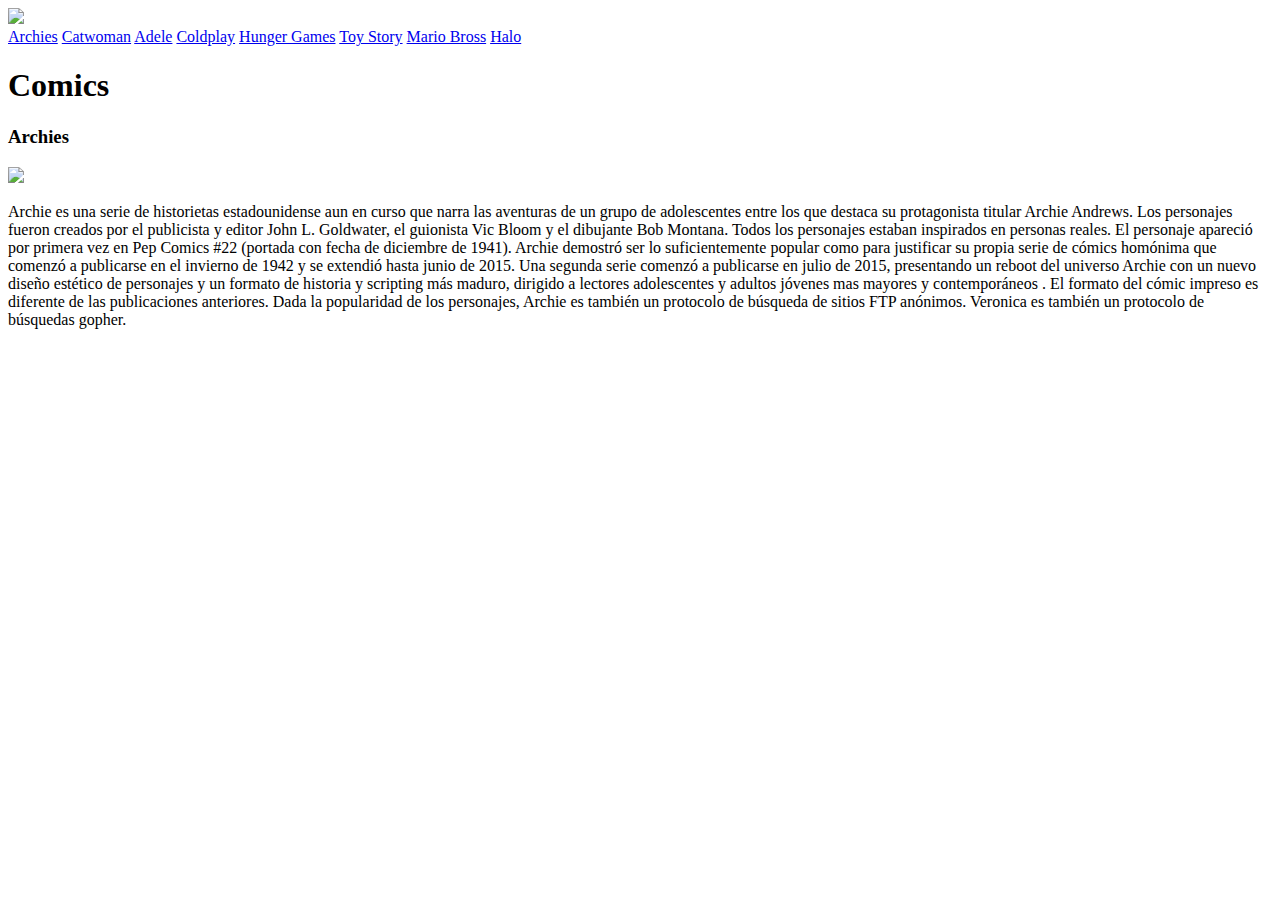
==== index.html @ b6e11481 "First Commit" ====
<!doctype html>
<html>
<head>
<meta charset="UTF-8">
<title>Hobbie Place</title>
</head>

<body>
	<header><img src="banner.jpg"></header>
<nav>	<a href="index.html">Archies</a>
	<a href="comic2.html">Catwoman</a>
	<a href="adele.html">Adele</a>
	<a href="coldplay.html">Coldplay</a>
	<a href="thg.html">Hunger Games</a>
	<a href="toy.html">Toy Story</a>
	<a href="mario.html">Mario Bross</a>
	<a href="halo.html">Halo</a>
	<section>
	<h1>Comics</h1>
	<h3>Archies</h3>
    <img src="Imagenes/comic1.jpg">
	<p>Archie es una serie de historietas estadounidense aun en curso que narra las aventuras de un grupo de adolescentes entre los que destaca su protagonista titular Archie Andrews. Los personajes fueron creados por el publicista y editor John L. Goldwater, el guionista Vic Bloom y el dibujante Bob Montana. Todos los personajes estaban inspirados en personas reales. El personaje apareció por primera vez en Pep Comics #22 (portada con fecha de diciembre de 1941). Archie demostró ser lo suficientemente popular como para justificar su propia serie de cómics homónima que comenzó a publicarse en el invierno de 1942 y se extendió hasta junio de 2015. Una segunda serie comenzó a publicarse en julio de 2015, presentando un reboot del universo Archie con un nuevo diseño estético de personajes y un formato de historia y scripting más maduro, dirigido a lectores adolescentes y adultos jóvenes mas mayores y contemporáneos . El formato del cómic impreso es diferente de las publicaciones anteriores.

Dada la popularidad de los personajes, Archie es también un protocolo de búsqueda de sitios FTP anónimos. Veronica es también un protocolo de búsquedas gopher.</p>
	
	
	</section>
	</nav>
</body>
</html>
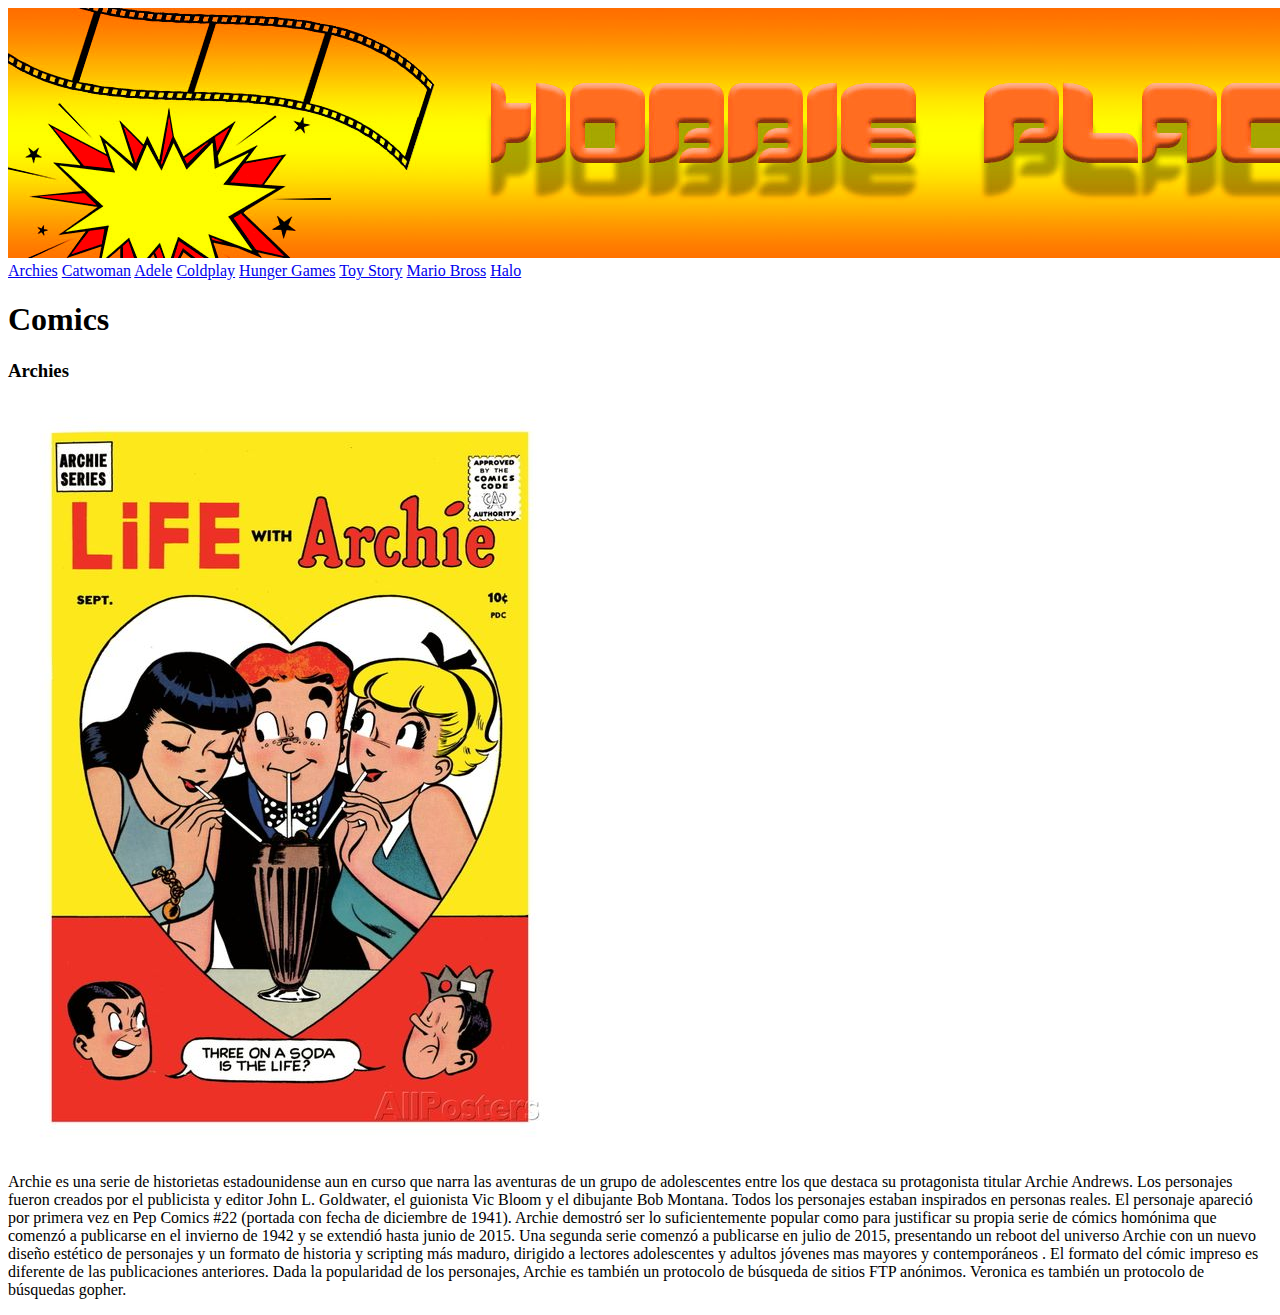
==== commit 52c23219: "Agregando Imagenes y Areglando Rutas" ====
--- a/index.html
+++ b/index.html
@@ -6,7 +6,7 @@
 </head>
 
 <body>
-	<header><img src="banner.jpg"></header>
+	<header><img src="Imagenes/banner.jpg"></header>
 <nav>	<a href="index.html">Archies</a>
 	<a href="comic2.html">Catwoman</a>
 	<a href="adele.html">Adele</a>
@@ -22,9 +22,9 @@
 	<p>Archie es una serie de historietas estadounidense aun en curso que narra las aventuras de un grupo de adolescentes entre los que destaca su protagonista titular Archie Andrews. Los personajes fueron creados por el publicista y editor John L. Goldwater, el guionista Vic Bloom y el dibujante Bob Montana. Todos los personajes estaban inspirados en personas reales. El personaje apareció por primera vez en Pep Comics #22 (portada con fecha de diciembre de 1941). Archie demostró ser lo suficientemente popular como para justificar su propia serie de cómics homónima que comenzó a publicarse en el invierno de 1942 y se extendió hasta junio de 2015. Una segunda serie comenzó a publicarse en julio de 2015, presentando un reboot del universo Archie con un nuevo diseño estético de personajes y un formato de historia y scripting más maduro, dirigido a lectores adolescentes y adultos jóvenes mas mayores y contemporáneos . El formato del cómic impreso es diferente de las publicaciones anteriores.
 
 Dada la popularidad de los personajes, Archie es también un protocolo de búsqueda de sitios FTP anónimos. Veronica es también un protocolo de búsquedas gopher.</p>
-	
-	
+
+
 	</section>
 	</nav>
 </body>
-</html> 
+</html>
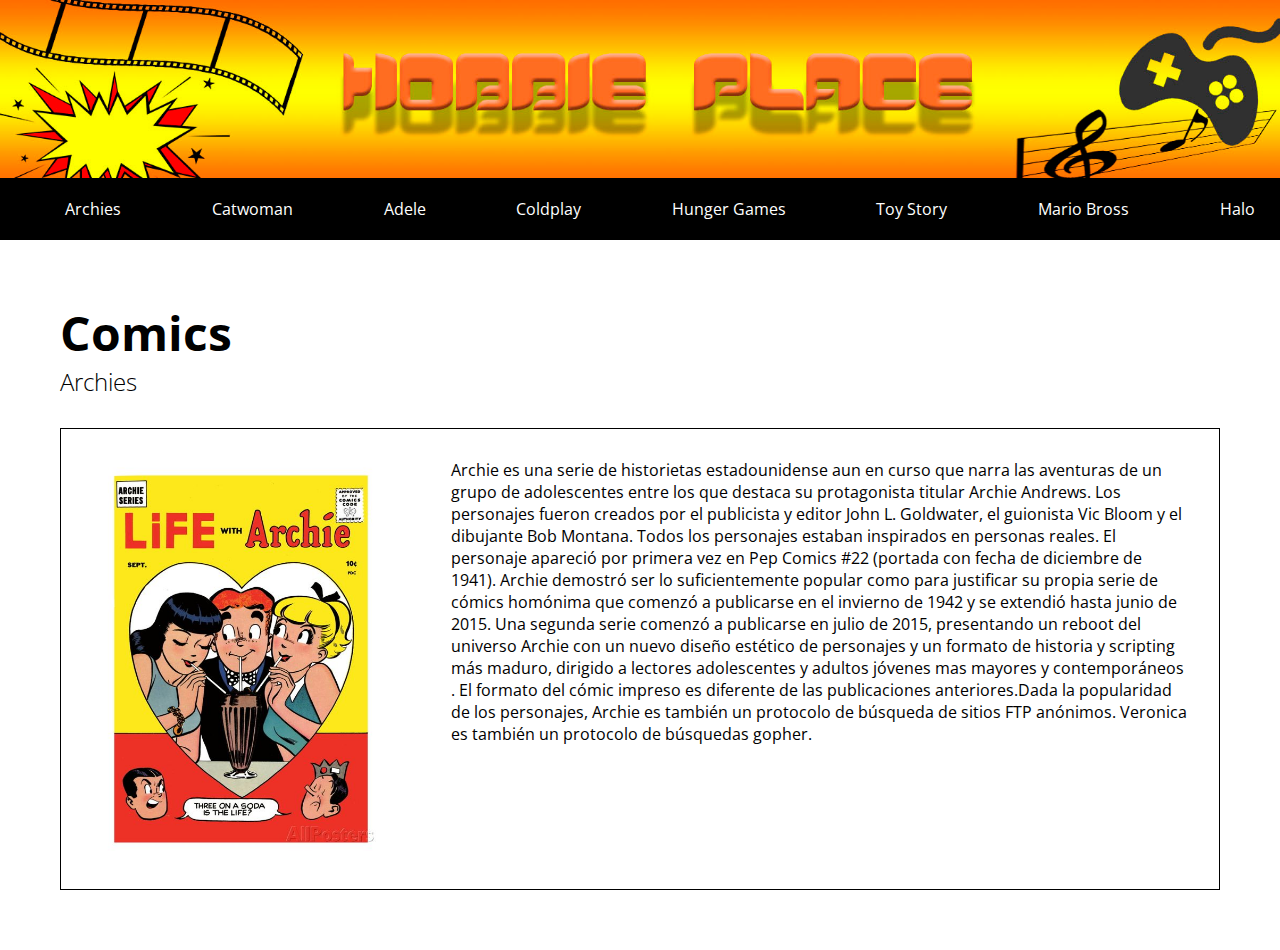
==== commit 55ede975: "Fixing all the Module with Standart Desing Pending Responsive Design" ====
--- a/index.html
+++ b/index.html
@@ -3,28 +3,33 @@
 <head>
 <meta charset="UTF-8">
 <title>Hobbie Place</title>
+	<link rel="stylesheet" href="css/estilos.css">
+	<img src="Imagenes/banner.jpg">
 </head>
+<body>
 
-<body>
-	<header><img src="Imagenes/banner.jpg"></header>
-<nav>	<a href="index.html">Archies</a>
-	<a href="comic2.html">Catwoman</a>
-	<a href="adele.html">Adele</a>
-	<a href="coldplay.html">Coldplay</a>
-	<a href="thg.html">Hunger Games</a>
-	<a href="toy.html">Toy Story</a>
-	<a href="mario.html">Mario Bross</a>
-	<a href="halo.html">Halo</a>
+	<nav>
+		<a href="index.html">Archies</a>
+		<a href="comic2.html">Catwoman</a>
+		<a href="adele.html">Adele</a>
+		<a href="coldplay.html">Coldplay</a>
+		<a href="thg.html">Hunger Games</a>
+		<a href="toy.html">Toy Story</a>
+		<a href="mario.html">Mario Bross</a>
+		<a href="halo.html">Halo</a>
+	</nav>
+
 	<section>
-	<h1>Comics</h1>
-	<h3>Archies</h3>
-    <img src="Imagenes/comic1.jpg">
-	<p>Archie es una serie de historietas estadounidense aun en curso que narra las aventuras de un grupo de adolescentes entre los que destaca su protagonista titular Archie Andrews. Los personajes fueron creados por el publicista y editor John L. Goldwater, el guionista Vic Bloom y el dibujante Bob Montana. Todos los personajes estaban inspirados en personas reales. El personaje apareció por primera vez en Pep Comics #22 (portada con fecha de diciembre de 1941). Archie demostró ser lo suficientemente popular como para justificar su propia serie de cómics homónima que comenzó a publicarse en el invierno de 1942 y se extendió hasta junio de 2015. Una segunda serie comenzó a publicarse en julio de 2015, presentando un reboot del universo Archie con un nuevo diseño estético de personajes y un formato de historia y scripting más maduro, dirigido a lectores adolescentes y adultos jóvenes mas mayores y contemporáneos . El formato del cómic impreso es diferente de las publicaciones anteriores.
+		<h1>Comics</h1>
+		<h3>Archies</h3>
 
-Dada la popularidad de los personajes, Archie es también un protocolo de búsqueda de sitios FTP anónimos. Veronica es también un protocolo de búsquedas gopher.</p>
+		<div class="contenido">
+			<img src="Imagenes/comic1.jpg">
+			<p>
+				Archie es una serie de historietas estadounidense aun en curso que narra las aventuras de un grupo de adolescentes entre los que destaca su protagonista titular Archie Andrews. Los personajes fueron creados por el publicista y editor John L. Goldwater, el guionista Vic Bloom y el dibujante Bob Montana. Todos los personajes estaban inspirados en personas reales. El personaje apareció por primera vez en Pep Comics #22 (portada con fecha de diciembre de 1941). Archie demostró ser lo suficientemente popular como para justificar su propia serie de cómics homónima que comenzó a publicarse en el invierno de 1942 y se extendió hasta junio de 2015. Una segunda serie comenzó a publicarse en julio de 2015, presentando un reboot del universo Archie con un nuevo diseño estético de personajes y un formato de historia y scripting más maduro, dirigido a lectores adolescentes y adultos jóvenes mas mayores y contemporáneos . El formato del cómic impreso es diferente de las publicaciones anteriores.Dada la popularidad de los personajes, Archie es también un protocolo de búsqueda de sitios FTP anónimos. Veronica es también un protocolo de búsquedas gopher.
+			</p>
+		</div>
+	</section>
 
-
-	</section>
-	</nav>
 </body>
 </html>
--- a/css/estilos.css
+++ b/css/estilos.css
@@ -0,0 +1,62 @@
+@import url('https://fonts.googleapis.com/css?family=Open+Sans:300,400,700&display=swap');
+* {
+  margin: 0px;
+  padding: 0px;
+  border: none;
+  /* background-color: black; */
+  font-family: 'Open Sans';
+}
+body {
+  display: flex;
+  flex-direction: column;
+}
+img {
+  width: 100%;
+  height: 100%;
+}
+body section img {
+  padding:30px;
+}
+
+nav {
+  display: flex;
+  justify-content: center;
+  align-items: center;
+  padding:20px;
+  background:black;
+  width:100%;
+  justify-content: space-around;
+  font-weight: light;
+}
+nav a {
+  font-size:1em;
+  color:#fff;
+  list-style: none;
+  text-decoration: none;
+}
+nav a:hover {
+  color:orange;
+}
+section {
+  display:flex;
+  flex-direction: column;
+  padding:60px;
+}
+section h1 {
+  font-size:3em;
+}
+section h3 {
+  font-size:1.5em;
+  font-weight:300;
+  margin-bottom:30px;
+}
+section img {
+  width: 300px;
+}
+section .contenido {
+  display: flex;
+  border: 1px solid #000;
+}
+section .contenido p {
+  padding:30px;
+}
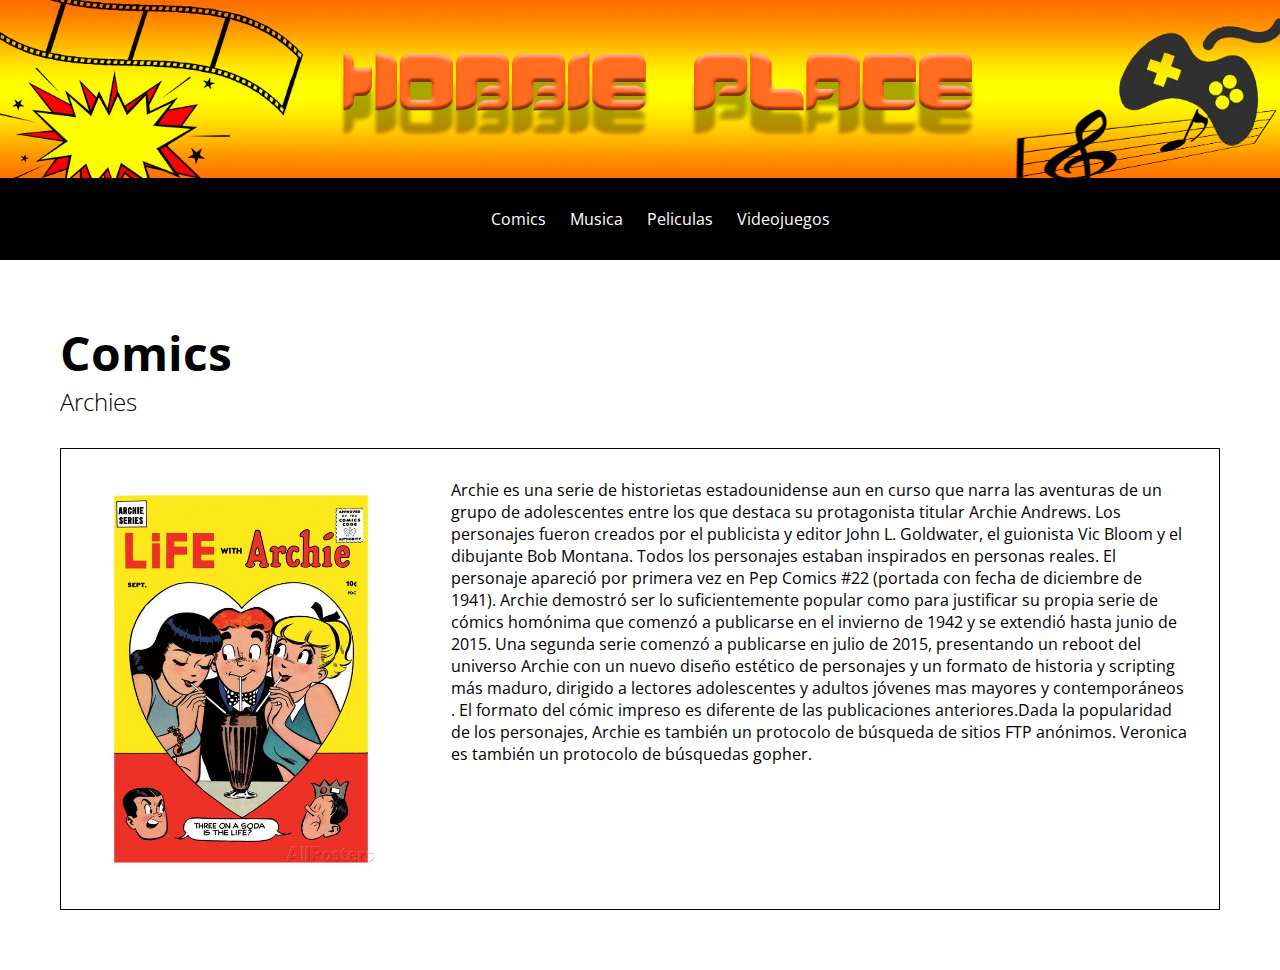
==== commit 4fe2b35e: "Menu Desplegable" ====
--- a/index.html
+++ b/index.html
@@ -4,20 +4,51 @@
 <meta charset="UTF-8">
 <title>Hobbie Place</title>
 	<link rel="stylesheet" href="css/estilos.css">
+	<link rel="stylesheet" href="css/header.css">
 	<img src="Imagenes/banner.jpg">
 </head>
 <body>
 
+
+	<!-- Zona de Header -->
 	<nav>
-		<a href="index.html">Archies</a>
-		<a href="comic2.html">Catwoman</a>
-		<a href="adele.html">Adele</a>
-		<a href="coldplay.html">Coldplay</a>
-		<a href="thg.html">Hunger Games</a>
-		<a href="toy.html">Toy Story</a>
-		<a href="mario.html">Mario Bross</a>
-		<a href="halo.html">Halo</a>
+		<ul class="nav">
+
+			<li><a href="">Comics</a>
+				<ul>
+					<li><a href="index.html">Archies</a></li>
+					<li><a href="comic2.html">CatWoman</a></li>
+				</ul>
+			</li>
+
+			<li><a href="">Musica</a>
+				<ul>
+					<li><a href="adele.html">Adele</a></li>
+					<li><a href="coldplay.html">Coldplay</a></li>
+				</ul>
+			</li>
+
+			<li><a href="">Peliculas</a>
+				<ul>
+					<li><a href="thg.html">The hunger Games</a></li>
+					<li><a href="toy.html">Toy Story</a></li>
+
+				</ul>
+			</li>
+
+			<li><a href="">Videojuegos</a>
+				<ul>
+					<li><a href="mario.html">Mario Bross</a></li>
+					<li><a href="halo.html">Halo</a></li>
+				</ul>
+			</li>
+
+
+		</ul>
 	</nav>
+
+	<!-- Fin Zona de Header -->
+
 
 	<section>
 		<h1>Comics</h1>
--- a/css/header.css
+++ b/css/header.css
@@ -0,0 +1,46 @@
+#header {
+  display: flex;
+  width:100%;
+  margin:auto;
+  background: yellow;
+  font-family:Arial, Helvetica, sans-serif;
+}
+
+ul, ol {
+  list-style:none;
+}
+
+.nav > li {
+  float:left;
+}
+
+.nav li a {
+  background-color:#000;
+  color:#fff;
+  text-decoration:none;
+  padding:10px 12px;
+  display:block;
+}
+
+.nav li a:hover {
+  background-color:#434343;
+}
+
+.nav li ul {
+  display:none;
+  position:absolute;
+  min-width:140px;
+}
+
+.nav li:hover > ul {
+  display:block;
+}
+
+.nav li ul li {
+  position:relative;
+}
+
+.nav li ul li ul {
+  right:-140px;
+  top:0px;
+}
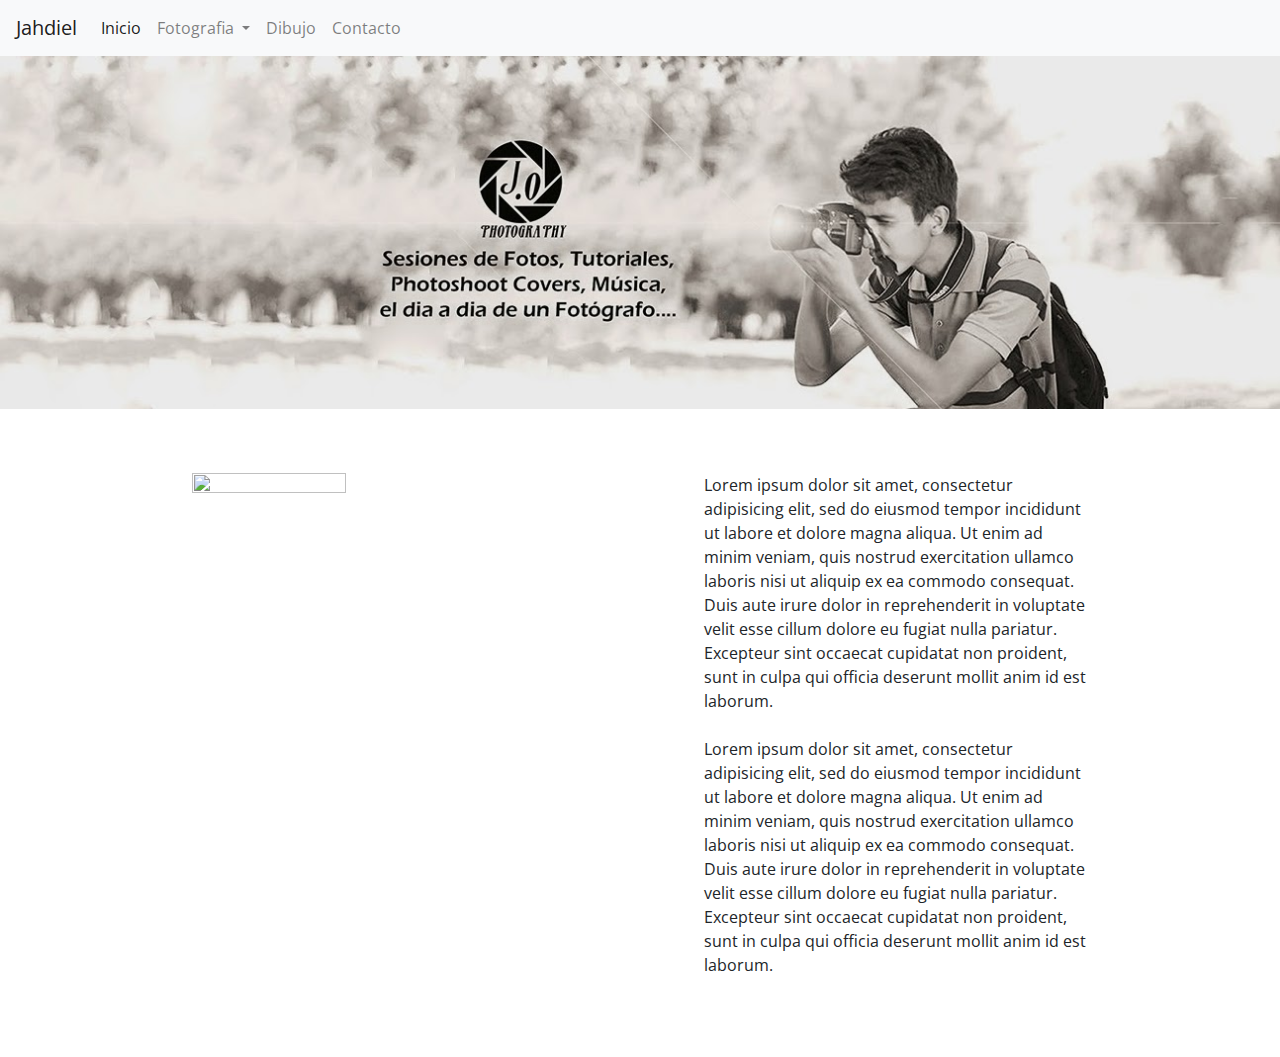
==== commit 32097e7b: "Jahdiel Orozco WEB" ====
--- a/index.html
+++ b/index.html
@@ -5,62 +5,62 @@
 <title>Hobbie Place</title>
 	<link rel="stylesheet" href="css/estilos.css">
 	<link rel="stylesheet" href="css/header.css">
-	<img src="Imagenes/banner.jpg">
+	<link rel="stylesheet" href="https://stackpath.bootstrapcdn.com/bootstrap/4.4.1/css/bootstrap.min.css" integrity="sha384-Vkoo8x4CGsO3+Hhxv8T/Q5PaXtkKtu6ug5TOeNV6gBiFeWPGFN9MuhOf23Q9Ifjh" crossorigin="anonymous">
+
 </head>
 <body>
 
-
 	<!-- Zona de Header -->
-	<nav>
-		<ul class="nav">
-
-			<li><a href="">Comics</a>
-				<ul>
-					<li><a href="index.html">Archies</a></li>
-					<li><a href="comic2.html">CatWoman</a></li>
-				</ul>
-			</li>
-
-			<li><a href="">Musica</a>
-				<ul>
-					<li><a href="adele.html">Adele</a></li>
-					<li><a href="coldplay.html">Coldplay</a></li>
-				</ul>
-			</li>
-
-			<li><a href="">Peliculas</a>
-				<ul>
-					<li><a href="thg.html">The hunger Games</a></li>
-					<li><a href="toy.html">Toy Story</a></li>
-
-				</ul>
-			</li>
-
-			<li><a href="">Videojuegos</a>
-				<ul>
-					<li><a href="mario.html">Mario Bross</a></li>
-					<li><a href="halo.html">Halo</a></li>
-				</ul>
-			</li>
-
-
-		</ul>
+	<nav class="navbar navbar-expand-lg navbar-light bg-light">
+		<a class="navbar-brand" href="#">Jahdiel</a>
+		<button class="navbar-toggler" type="button" data-toggle="collapse" data-target="#navbarNav" aria-controls="navbarNav" aria-expanded="false" aria-label="Toggle navigation">
+			<span class="navbar-toggler-icon"></span>
+		</button>
+		<div class="collapse navbar-collapse" id="navbarNav">
+			<ul class="navbar-nav">
+				<li class="nav-item active">
+					<a class="nav-link" href="index.html">Inicio <span class="sr-only">(current)</span></a>
+				</li>
+				<li class="nav-item dropdown">
+					<a class="nav-link dropdown-toggle" href="#" id="navbarDropdownMenuLink" role="button" data-toggle="dropdown" aria-haspopup="true" aria-expanded="false">
+						Fotografia
+					</a>
+					<div class="dropdown-menu" aria-labelledby="navbarDropdownMenuLink">
+						<a class="dropdown-item" href="moda.html">Moda</a>
+						<a class="dropdown-item" href="bodas.html">Bodas</a>
+					</div>
+				</li>
+				<li class="nav-item">
+					<a class="nav-link" href="dibujo.html">Dibujo</a>
+				</li>
+				<li class="nav-item">
+					<a class="nav-link" href="contacto.html">Contacto</a>
+				</li>
+			</ul>
+		</div>
 	</nav>
 
 	<!-- Fin Zona de Header -->
 
+	<img src="fotografia/banner.jpg">
+	
 
-	<section>
-		<h1>Comics</h1>
-		<h3>Archies</h3>
+	<div class="biography">
+		<img src="https://scontent.fbog2-2.fna.fbcdn.net/v/t1.0-9/s960x960/39994526_10209842387375117_7454320164918525952_o.jpg?_nc_cat=109&_nc_ohc=wQWBBN9giqsAQlYZWROi8FgmA-JRPZhcZCii9ycU9cFH-JUQMn-g71bvw&_nc_ht=scontent.fbog2-2.fna&oh=af0635b3cfa256bed862af32dd122366&oe=5E79BC14">
+		<p>
+			Lorem ipsum dolor sit amet, consectetur adipisicing elit, sed do eiusmod tempor incididunt ut labore et dolore magna aliqua. Ut enim ad minim veniam, quis nostrud exercitation ullamco laboris nisi ut aliquip ex ea commodo consequat. Duis aute irure dolor in reprehenderit in voluptate velit esse cillum dolore eu fugiat nulla pariatur. Excepteur sint occaecat cupidatat non proident, sunt in culpa qui officia deserunt mollit anim id est laborum.
+			<br><br>
+			Lorem ipsum dolor sit amet, consectetur adipisicing elit, sed do eiusmod tempor incididunt ut labore et dolore magna aliqua. Ut enim ad minim veniam, quis nostrud exercitation ullamco laboris nisi ut aliquip ex ea commodo consequat. Duis aute irure dolor in reprehenderit in voluptate velit esse cillum dolore eu fugiat nulla pariatur. Excepteur sint occaecat cupidatat non proident, sunt in culpa qui officia deserunt mollit anim id est laborum.
+		</p>
+	</div>
 
-		<div class="contenido">
-			<img src="Imagenes/comic1.jpg">
-			<p>
-				Archie es una serie de historietas estadounidense aun en curso que narra las aventuras de un grupo de adolescentes entre los que destaca su protagonista titular Archie Andrews. Los personajes fueron creados por el publicista y editor John L. Goldwater, el guionista Vic Bloom y el dibujante Bob Montana. Todos los personajes estaban inspirados en personas reales. El personaje apareció por primera vez en Pep Comics #22 (portada con fecha de diciembre de 1941). Archie demostró ser lo suficientemente popular como para justificar su propia serie de cómics homónima que comenzó a publicarse en el invierno de 1942 y se extendió hasta junio de 2015. Una segunda serie comenzó a publicarse en julio de 2015, presentando un reboot del universo Archie con un nuevo diseño estético de personajes y un formato de historia y scripting más maduro, dirigido a lectores adolescentes y adultos jóvenes mas mayores y contemporáneos . El formato del cómic impreso es diferente de las publicaciones anteriores.Dada la popularidad de los personajes, Archie es también un protocolo de búsqueda de sitios FTP anónimos. Veronica es también un protocolo de búsquedas gopher.
-			</p>
-		</div>
-	</section>
+
+
+	<script src="https://code.jquery.com/jquery-3.4.1.slim.min.js" integrity="sha384-J6qa4849blE2+poT4WnyKhv5vZF5SrPo0iEjwBvKU7imGFAV0wwj1yYfoRSJoZ+n" crossorigin="anonymous"></script>
+	<script src="https://cdn.jsdelivr.net/npm/popper.js@1.16.0/dist/umd/popper.min.js" integrity="sha384-Q6E9RHvbIyZFJoft+2mJbHaEWldlvI9IOYy5n3zV9zzTtmI3UksdQRVvoxMfooAo" crossorigin="anonymous"></script>
+	<script src="https://stackpath.bootstrapcdn.com/bootstrap/4.4.1/js/bootstrap.min.js" integrity="sha384-wfSDF2E50Y2D1uUdj0O3uMBJnjuUD4Ih7YwaYd1iqfktj0Uod8GCExl3Og8ifwB6" crossorigin="anonymous"></script>
+
+
 
 </body>
 </html>
--- a/css/estilos.css
+++ b/css/estilos.css
@@ -60,3 +60,17 @@
 section .contenido p {
   padding:30px;
 }
+.biography {
+  display: flex;
+  justify-content: center;
+  width: 100%;
+  flex-direction: row;
+}
+.biography img {
+  padding: 5%;
+  width: 40%;
+}
+.biography p {
+  width: 40%;
+  padding: 5%;
+}
